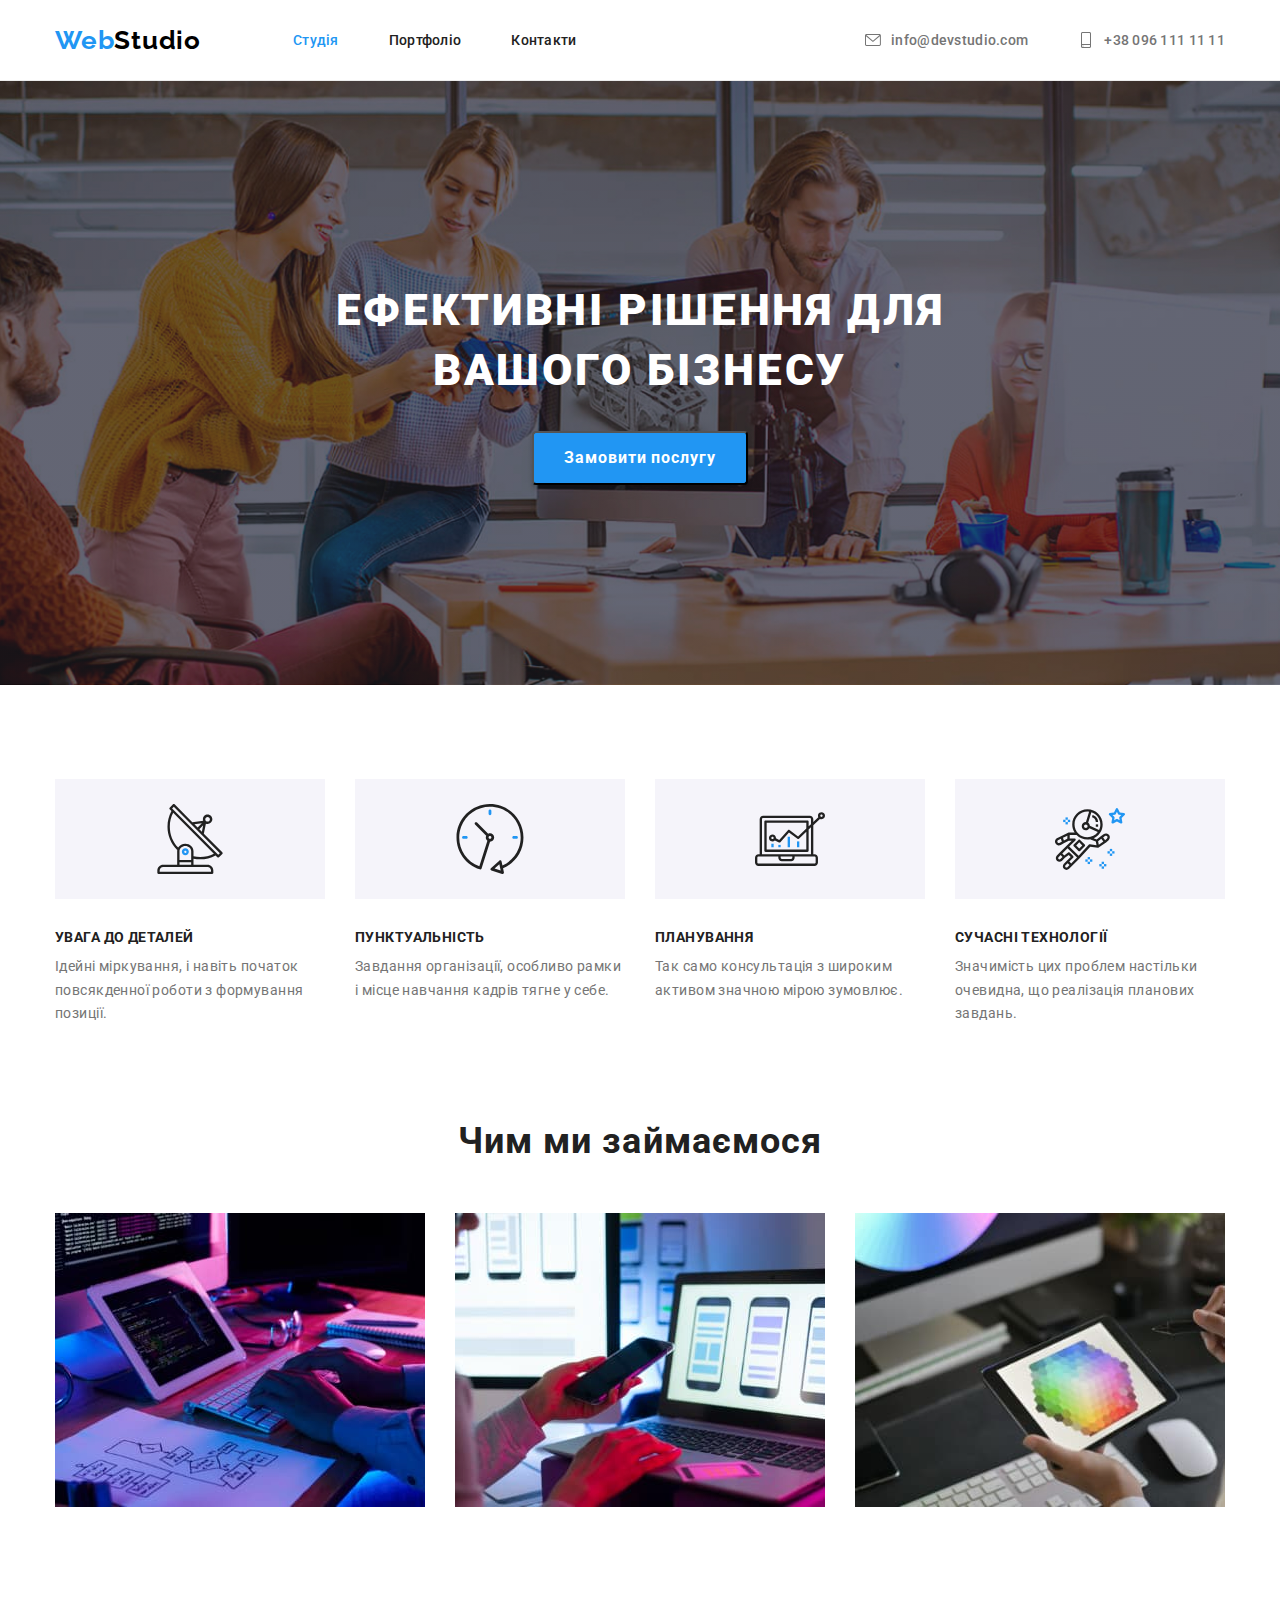
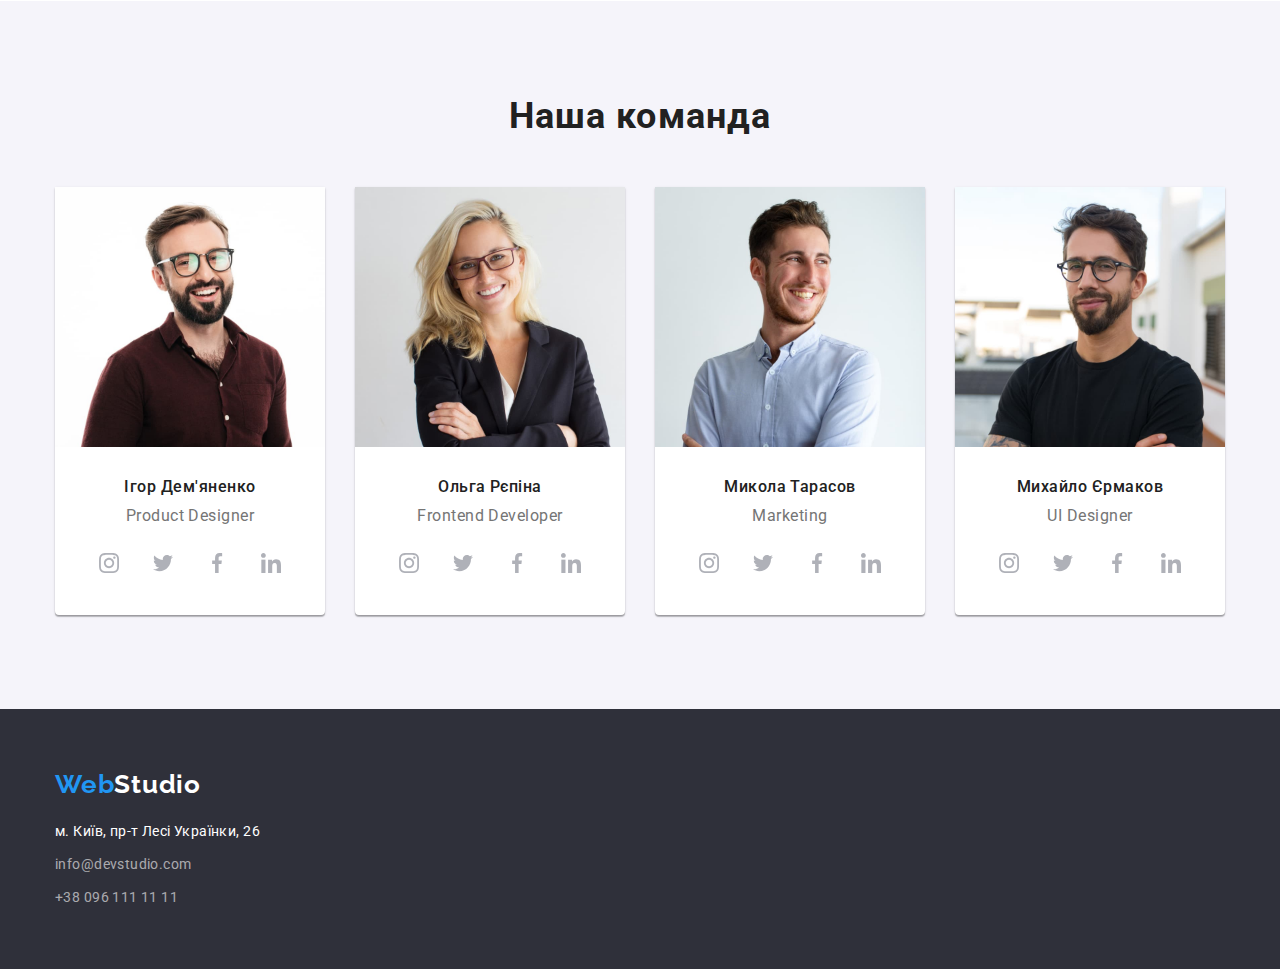
==== index.html @ 16849f7a "Update index.html" ====
<!DOCTYPE html>
<html lang="uk">

<head>
  <meta charset="UTF-8" />
  <meta http-equiv="X-UA-Compatible" content="IE=edge" />
  <meta name="viewport" content="width=device-width, initial-scale=1.0" />
  <title>Document</title>
  <link rel="preconnect" href="https://fonts.googleapis.com">
  <link rel="preconnect" href="https://fonts.gstatic.com" crossorigin>
  <link rel="stylesheet" href="https://cdnjs.cloudflare.com/ajax/libs/modern-normalize/1.1.0/modern-normalize.min.css">
  <link href="https://fonts.googleapis.com/css2?family=Raleway:wght@700&family=Roboto:wght@400;500;700;900&display=swap"
    rel="stylesheet">

  <link rel="stylesheet" href="./css/styles.css">

</head>

<body>
  <header class="header">
    <div class="container header-container">
      <nav class="navigation">
        <a class="logo-top link" href="index.html">
          <span class="web-logo">Web</span><span class="studio-logo">Studio</span>
        </a>
        <ul class="nav-list list">
          <li class="nav-list-item">
            <a class="nav-list-link current link" href="index.html">Студія</a>
          </li>
          <li class="nav-list-item">
            <a class="nav-list-link link" href="portfolio.html">Портфоліо</a>
          </li>
          <li class="nav-list-item">
            <a class="nav-list-link link" href="index.html">Контакти</a>
          </li>
        </ul>
      </nav>
      <ul class="header-contacts list">
        <li class="header-contacts-item">
          <a class="header-contacts-link link" href="mailto:info@devstudio.com">
            <svg class="contacts-icon" width="16" height="12">
              <use href="/images/icons.svg#icon-envelope"></use>
            </svg>info@devstudio.com</a>
        </li>
        <li class="header-contacts-item">
          <a class="header-contacts-link link" href="tel:+380961111111"><svg class="contacts-icon" width="10"
              height="16">
              <use href="/images/icons.svg#icon-smartphone"></use>
            </svg>+38 096 111 11 11</a>
        </li>
      </ul>
    </div>
  </header>
  <main>
    <section class="hero">
      <div class="hero-container container">
        <h1 class="main-title">Ефективні рішення для вашого бізнесу</h1>
        <button class="modal-btn">Замовити послугу</button>
      </div>
    </section>
    <section class="features section">
      <div class="container">
        <h2 class="title visually-hidden">Наші переваги</h2>
        <ul class="features-list list">
          <li class="features-list-item list">
            <svg class="features-list-item-icon" width="70" height="70">
              <use href="/images/icons.svg#icon-antenna"></use>
            </svg>
            <h3 class="features-list-item-title">Увага до деталей</h3>
            <p class="features-list-item-dscr">
              Ідейні міркування, і навіть початок повсякденної роботи з
              формування позиції.
            </p>
          </li>
          <li class="features-list-item list">
            <svg class="features-list-item-icon" width="70" height="70">
              <use href="/images/icons.svg#icon-clock"></use>
            </svg>
            <h3 class="features-list-item-title">Пунктуальність</h3>
            <p class="features-list-item-dscr">
              Завдання організації, особливо рамки і місце навчання кадрів тягне
              у себе.
            </p>
          </li>
          <li class="features-list-item list">
            <svg class="features-list-item-icon" width="70" height="70">
              <use href="/images/icons.svg#icon-diagram"></use>
            </svg>
            <h3 class="features-list-item-title">Планування</h3>
            <p class="features-list-item-dscr">
              Так само консультація з широким активом значною мірою зумовлює.
            </p>
          </li>
          <li class="features-list-item list">
            <svg class="features-list-item-icon" width="70" height="70">
              <use href="/images/icons.svg#icon-astronaut"></use>
            </svg>
            <h3 class="features-list-item-title">Сучасні технології</h3>
            <p class="features-list-item-dscr">
              Значимість цих проблем настільки очевидна, що реалізація планових
              завдань.
            </p>
          </li>
        </ul>
      </div>
    </section>
    <section class="duties section">
      <div class="container">
        <h2 class="title">Чим ми займаємося</h2>
        <ul class="duties-list">
          <li class="duties-list-item list">
            <img src="images/box-1.jpg" alt="розробка сайту" width="370" height="294" />
          </li>
          <li class="duties-list-item list">
            <img src="images/box-2.jpg" alt="просування сайту" width="370" height="294" />
          </li>
          <li class="duties-list-item list">
            <img src="images/box-3.jpg" alt="дизайн сайту" width="370" height="294" />
          </li>
        </ul>
      </div>
    </section>
    <section class="section team">
      <div class="container">
        <h2 class="title">Наша команда</h2>
        <ul class="team-list">
          <li class="team-list-member list">
            <img src="images/team_member1.jpg" alt="член команди" width="270" height="260" />
            <div class="team-item-wrapper">
              <h3 class="team-list-member-name">Ігор Дем'яненко</h3>
              <p class="team-list-member-job">Product Designer</p>
              <ul class="social-list list">
                <li class="social-list-item">
                  <a class="social-list-link link" href="">
                    <svg class="social-list-icon" width="20" height="20">
                      <use href="../images/icons.svg#icon-instagram">
                      </use>
                    </svg>
                  </a>
                </li>
                <li class="social-list-item">
                  <a class="social-list-link link" href="">
                    <svg class="social-list-icon" width="20" height="20">
                      <use href="/images/icons.svg#icon-twitter">
                      </use>
                    </svg>
                  </a>
                </li>
                <li class="social-list-item">
                  <a class="social-list-link link" href="">
                    <svg class="social-list-icon" width="20" height="20">
                      <use href="/images/icons.svg#icon-facebook">
                      </use>
                    </svg>
                  </a>
                </li>
                <li class="social-list-item">
                  <a class="social-list-link link" href="">
                    <svg class="social-list-icon" width="20" height="20">
                      <use href="/images/icons.svg#icon-linkedin">
                      </use>
                    </svg>
                  </a>
                </li>
              </ul>
            </div>
          </li>
          <li class="team-list-member list">
            <img src="images/team_member2.jpg" alt="член команди" width="270" height="260" />
            <div class="team-item-wrapper">
              <h3 class="team-list-member-name">Ольга Рєпіна</h3>
              <p class="team-list-member-job">Frontend Developer</p>
              <ul class="social-list list">
                <li class="social-list-item">
                  <a class="social-list-link link" href="">
                    <svg class="social-list-icon" width="20" height="20">
                      <use href="/images/icons.svg#icon-instagram">
                      </use>
                    </svg>
                  </a>
                </li>
                <li class="social-list-item">
                  <a class="social-list-link link" href="">
                    <svg class="social-list-icon" width="20" height="20">
                      <use href="/images/icons.svg#icon-twitter">
                      </use>
                    </svg>
                  </a>
                </li>
                <li class="social-list-item">
                  <a class="social-list-link link" href="">
                    <svg class="social-list-icon" width="20" height="20">
                      <use href="/images/icons.svg#icon-facebook">
                      </use>
                    </svg>
                  </a>
                </li>
                <li class="social-list-item">
                  <a class="social-list-link link" href="">
                    <svg class="social-list-icon" width="20" height="20">
                      <use href="/images/icons.svg#icon-linkedin">
                      </use>
                    </svg>
                  </a>
                </li>
              </ul>
            </div>
          </li>
          <li class="team-list-member list">
            <img src="images/team_member3.jpg" alt="член команди" width="270" height="260" />
            <div class="team-item-wrapper">
              <h3 class="team-list-member-name">Микола Тарасов</h3>
              <p class="team-list-member-job">Marketing</p>
              <ul class="social-list list">
                <li class="social-list-item">
                  <a class="social-list-link link" href="">
                    <svg class="social-list-icon" width="20" height="20">
                      <use href="/images/icons.svg#icon-instagram">
                      </use>
                    </svg>
                  </a>
                </li>
                <li class="social-list-item">
                  <a class="social-list-link link" href="">
                    <svg class="social-list-icon" width="20" height="20">
                      <use href="/images/icons.svg#icon-twitter">
                      </use>
                    </svg>
                  </a>
                </li>
                <li class="social-list-item">
                  <a class="social-list-link link" href="">
                    <svg class="social-list-icon" width="20" height="20">
                      <use href="/images/icons.svg#icon-facebook">
                      </use>
                    </svg>
                  </a>
                </li>
                <li class="social-list-item">
                  <a class="social-list-link link" href="">
                    <svg class="social-list-icon" width="20" height="20">
                      <use href="/images/icons.svg#icon-linkedin">
                      </use>
                    </svg>
                  </a>
                </li>
              </ul>
            </div>
          </li>
          <li class="team-list-member list">
            <img src="images/team_member4.jpg" alt="член команди" width="270" height="260" />
            <div class="team-item-wrapper">
              <h3 class="team-list-member-name">Михайло Єрмаков</h3>
              <p class="team-list-member-job">UI Designer</p>
              <ul class="social-list list">
                <li class="social-list-item">
                  <a class="social-list-link link" href="">
                    <svg class="social-list-icon" width="20" height="20">
                      <use href="/images/icons.svg#icon-instagram">
                      </use>
                    </svg>
                  </a>
                </li>
                <li class="social-list-item">
                  <a class="social-list-link link" href="">
                    <svg class="social-list-icon" width="20" height="20">
                      <use href="/images/icons.svg#icon-twitter">
                      </use>
                    </svg>
                  </a>
                </li>
                <li class="social-list-item">
                  <a class="social-list-link link" href="">
                    <svg class="social-list-icon" width="20" height="20">
                      <use href="/images/icons.svg#icon-facebook">
                      </use>
                    </svg>
                  </a>
                </li>
                <li class="social-list-item">
                  <a class="social-list-link link" href="">
                    <svg class="social-list-icon" width="20" height="20">
                      <use href="/images/icons.svg#icon-linkedin">
                      </use>
                    </svg>
                  </a>
                </li>
              </ul>
            </div>
          </li>
        </ul>
      </div>
    </section>
  </main>
  <footer class="footer">
    <div class="container logo-footer">
      <a class="logo-bottom link" href="index.html">
        <span class="web-logo">Web</span><span class="studio-logo-footer">Studio</span>
      </a>
      <address class="address-list list link">
        <span class="address-list-item address">м. Київ, пр-т Лесі Українки, 26</span>
        <a class="address-list-item link" href="mailto:info@devstudio.com">info@devstudio.com</a>
        <a class="address-list-item link" href="tel:+380961111111">+38 096 111 11 11</a>
      </address>
    </div>
  </footer>
</body>

</html>
---- css/styles.css ----
:root {
  --primary-font-family: "Roboto", sans-serif;
  --secondary-font-family: "Raleway", sans-serif;
  --accent-color: #2196f3;
  --text-color: #757575;
  --dark-color: #212121;
  --light-color: #ffffff;
}

body {
  font-family: var(--primary-font-family);
  color: #212121;
}

h1,
h2,
h3,
h4,
p {
  margin-top: 0;
  margin-bottom: 0;
}

ul {
  margin-top: 0;
  margin-bottom: 0;
  padding-top: 0;
}

img {
  display: block;
}

.list {
  list-style: none;
}

.link {
  text-decoration: none;
}

.container {
  margin-left: auto;
  margin-right: auto;
  width: 1200px;
  padding-left: 15px;
  padding-right: 15px;
}

.section {
  padding-top: 94px;
  padding-bottom: 94px;
}

/* Header */

header {
  border-bottom: 1px solid #ececec;
}

.header-container {
  display: flex;
  align-items: center;
}

.navigation {
  display: flex;
  align-items: center;
}

.nav-list {
  display: flex;
  align-items: center;
  padding-left: 0;
}

.header-contacts {
  display: flex;
  align-items: center;
  margin-left: auto;
  padding-left: 0;
}

.logo-top {
  margin-right: 92px;
}

.logo-bottom {
  margin-bottom: 20px;
}

.web-logo {
  font-family: "Raleway", sans-serif;
  font-weight: 700;
  font-size: 26px;
  line-height: 1.19;
  letter-spacing: 0.03em;
  color: var(--accent-color);
}

.studio-logo {
  font-family: "Raleway", sans-serif;
  font-weight: 700;
  font-size: 26px;
  line-height: 1.19;
  letter-spacing: 0.03em;
  color: #000000;
}

.studio-logo-footer {
  font-family: "Raleway", sans-serif;
  font-weight: 700;
  font-size: 26px;
  line-height: 1.19;
  letter-spacing: 0.03em;
  color: var(--light-color);
}

.nav-list-item:not(:last-child) {
  margin-right: 50px;
}

.nav-list-link {
  display: block;
  padding-top: 32px;
  padding-bottom: 32px;
  font-weight: 500;
  font-size: 14px;
  line-height: 1.15;
  letter-spacing: 0.02em;
  color: var(--dark-color);
}

.nav-list-link.current {
  color: var(--accent-color);
}

.nav-list-link:hover,
.nav-list-link:focus {
  color: var(--accent-color);
}

.header-contacts-item:not(:last-child) {
  margin-right: 50px;
}

.header-contacts-link {
  display: flex;
  justify-content: center;
  font-weight: 500;
  font-size: 14px;
  line-height: 1.15;
  letter-spacing: 0.02em;
  color: var(--text-color);
}

.header-contacts-link:hover,
.header-contacts-link:focus {
  color: var(--accent-color);
}

.tel {
  margin-right: 215px;
}

.contacts-icon {
  margin-right: 10px;
  margin-bottom: 0;
  width: 16px;
  height: 16px;
  fill: #757575;
}

.header-contacts-link:hover .contacts-icon,
.header-contacts-link:focus .contacts-icon {
  fill: var(--accent-color);
}

.hero {
  background-color: #c4c4c4;
  background-image: linear-gradient(
      rgba(47, 48, 58, 0.4),
      rgba(47, 48, 58, 0.4)
    ),
    url("/images/bg.jpg");
  background-repeat: no-repeat;
  background-position: center;
  background-size: cover;
  padding: 200px 0;
}

/* Main */

.main-title {
  font-weight: 900;
  font-size: 44px;
  line-height: 1.36;
  text-align: center;
  letter-spacing: 0.06em;
  text-transform: uppercase;
  color: var(--light-color);
  width: 696px;
  margin: 0 auto;
  margin-bottom: 30px;
}

.modal-btn {
  display: block;
  margin: 0 auto;
  padding: 10px 20px;
  min-width: 216px;
  font-weight: 700;
  font-size: 16px;
  line-height: 1.86;
  text-align: center;
  letter-spacing: 0.06em;
  color: var(--light-color);
  background: var(--accent-color);
  box-shadow: 0px 4px 4px rgba(0, 0, 0, 0.15);
  border-radius: 4px;
  cursor: pointer;
}

.modal-btn:hover,
.modal-btn:focus {
  background: var(--accent-color);
}

.title {
  font-weight: 700;
  font-size: 36px;
  line-height: 1.17;
  text-align: center;
  letter-spacing: 0.03em;
  margin-bottom: 50px;
}

.visually-hidden {
  position: absolute;
  width: 1px;
  height: 1px;
  margin: -1px;
  white-space: nowrap;
  clip-path: inset(100%);
  clip: rect(0 0 0 0);
  overflow: hidden;
}

.features {
  padding-bottom: 0;
}

.features-list {
  display: flex;
  flex-wrap: wrap;
  margin-right: -30px;
  margin-top: -30px;
  padding-left: 0;
}

.features-list-item-icon {
  display: flex;
  align-items: center;
  padding: 25px 100px;
  background-color: #f5f4fa;
  width: 270px;
  height: 120px;
  margin-bottom: 30px;
}

.features-list-item {
  margin-right: 30px;
  margin-top: 30px;
  flex-basis: calc((100% - 120px) / 4);
}

.features-list-item-title {
  font-weight: 700;
  font-size: 14px;
  line-height: 1.15;
  letter-spacing: 0.03em;
  text-transform: uppercase;
  margin-bottom: 10px;
}

.features-list-item-dscr {
  font-size: 14px;
  line-height: 1.71;
  letter-spacing: 0.03em;
  color: var(--text-color);
}

.duties-list {
  display: flex;
  flex-wrap: wrap;
  margin-right: -30px;
  margin-top: -30px;
  padding-inline-start: 0;
}

.duties-list-item {
  margin-right: 30px;
  margin-top: 30px;
  flex-basis: calc((100% - 90px) / 3);
}

.team {
  background-color: #f5f4fa;
  padding-top: 94px;
}

.team-list {
  display: flex;
  flex-wrap: wrap;
  margin-right: -30px;
  margin-top: -30px;
  padding-inline-start: 0;
}

.team-list-member {
  margin-right: 30px;
  margin-top: 30px;
  flex-basis: calc((100% - 120px) / 4);
  background: #ffffff;
  box-shadow: 0px 1px 3px rgba(0, 0, 0, 0.12), 0px 1px 1px rgba(0, 0, 0, 0.14),
    0px 2px 1px rgba(0, 0, 0, 0.2);
  border-radius: 0px 0px 4px 4px;
}

.team-item-wrapper {
  padding-top: 30px;
  padding-bottom: 30px;
}

.team-list-member-name {
  font-weight: 500;
  font-size: 16px;
  line-height: 1.19;
  text-align: center;
  letter-spacing: 0.03em;
  margin-bottom: 10px;
}

.team-list-member-job {
  font-size: 16px;
  line-height: 1.19;
  text-align: center;
  letter-spacing: 0.03em;
  color: var(--text-color);
}

.social-list {
  display: flex;
  justify-content: space-between;
  padding-left: 32px;
  padding-right: 32px;
  margin-top: 16px;
}

.social-list-link {
  display: flex;
  align-items: center;
  justify-content: center;
  width: 44px;
  height: 44px;
  border-radius: 50%;
}

.social-list-icon {
  fill: #afb1b8;
}

.social-list-link:hover,
.social-list-link:focus {
  background-color: var(--accent-color);
}

.social-list-link:hover .social-list-icon,
.social-list-link:focus .social-list-icon {
  fill: white;
}

/* Footer */

.address-list-item {
  font-style: normal;
  font-size: 14px;
  line-height: 1.71;
  letter-spacing: 0.03em;
  color: rgba(255, 255, 255, 0.6);
  display: flex;
  flex-direction: column;
  align-items: flex-start;
}

.address-list-item:not(:last-child) {
  margin-bottom: 9px;
}

.address {
  color: var(--light-color);
}

.address-list-item:hover,
.address-list-item:focus {
  color: var(--accent-color);
}

footer {
  background-color: #2f303a;
  padding-top: 60px;
  padding-bottom: 60px;
}

.logo-footer {
  display: flex;
  flex-direction: column;
  justify-content: flex-start;
}

/* Portfolio */

.filter-list {
  display: flex;
  flex-direction: row;
  justify-content: center;
  padding-left: 0;
  margin-bottom: 50px;
}

.filter-list-item:not(:last-child) {
  margin-right: 8px;
}

.filter-btn {
  font-weight: 500;
  font-size: 16px;
  line-height: 1.62;
  text-align: center;
  letter-spacing: 0.03em;
  color: #212121;
  background: #f5f4fa;
  cursor: pointer;
  border-radius: 4px;
  border-color: transparent;
  padding: 6px 22px;
}

.filter-btn:hover,
.filter-btn:focus {
  background-color: var(--accent-color);
  color: #ffffff;
}

.project-title {
  font-weight: 700;
  font-size: 18px;
  line-height: 2;
  letter-spacing: 0.06em;
  color: var(--dark-color);
}

.project-dscr {
  font-size: 16px;
  line-height: 1.88;
  letter-spacing: 0.03em;
  color: var(--text-color);
  margin-top: 4px;
}

.projects-list {
  display: flex;
  flex-wrap: wrap;
  margin-right: -30px;
  margin-top: -30px;
  padding-left: 0;
}

.projects-list-item {
  margin-right: 30px;
  margin-top: 30px;
  flex-basis: calc((100% - 90px) / 3);
}

.project-item-wrapper {
  padding: 20px 24px;
  border-bottom: 1px solid #eeeeee;
  border-left: 1px solid #eeeeee;
  border-right: 1px solid #eeeeee;
}
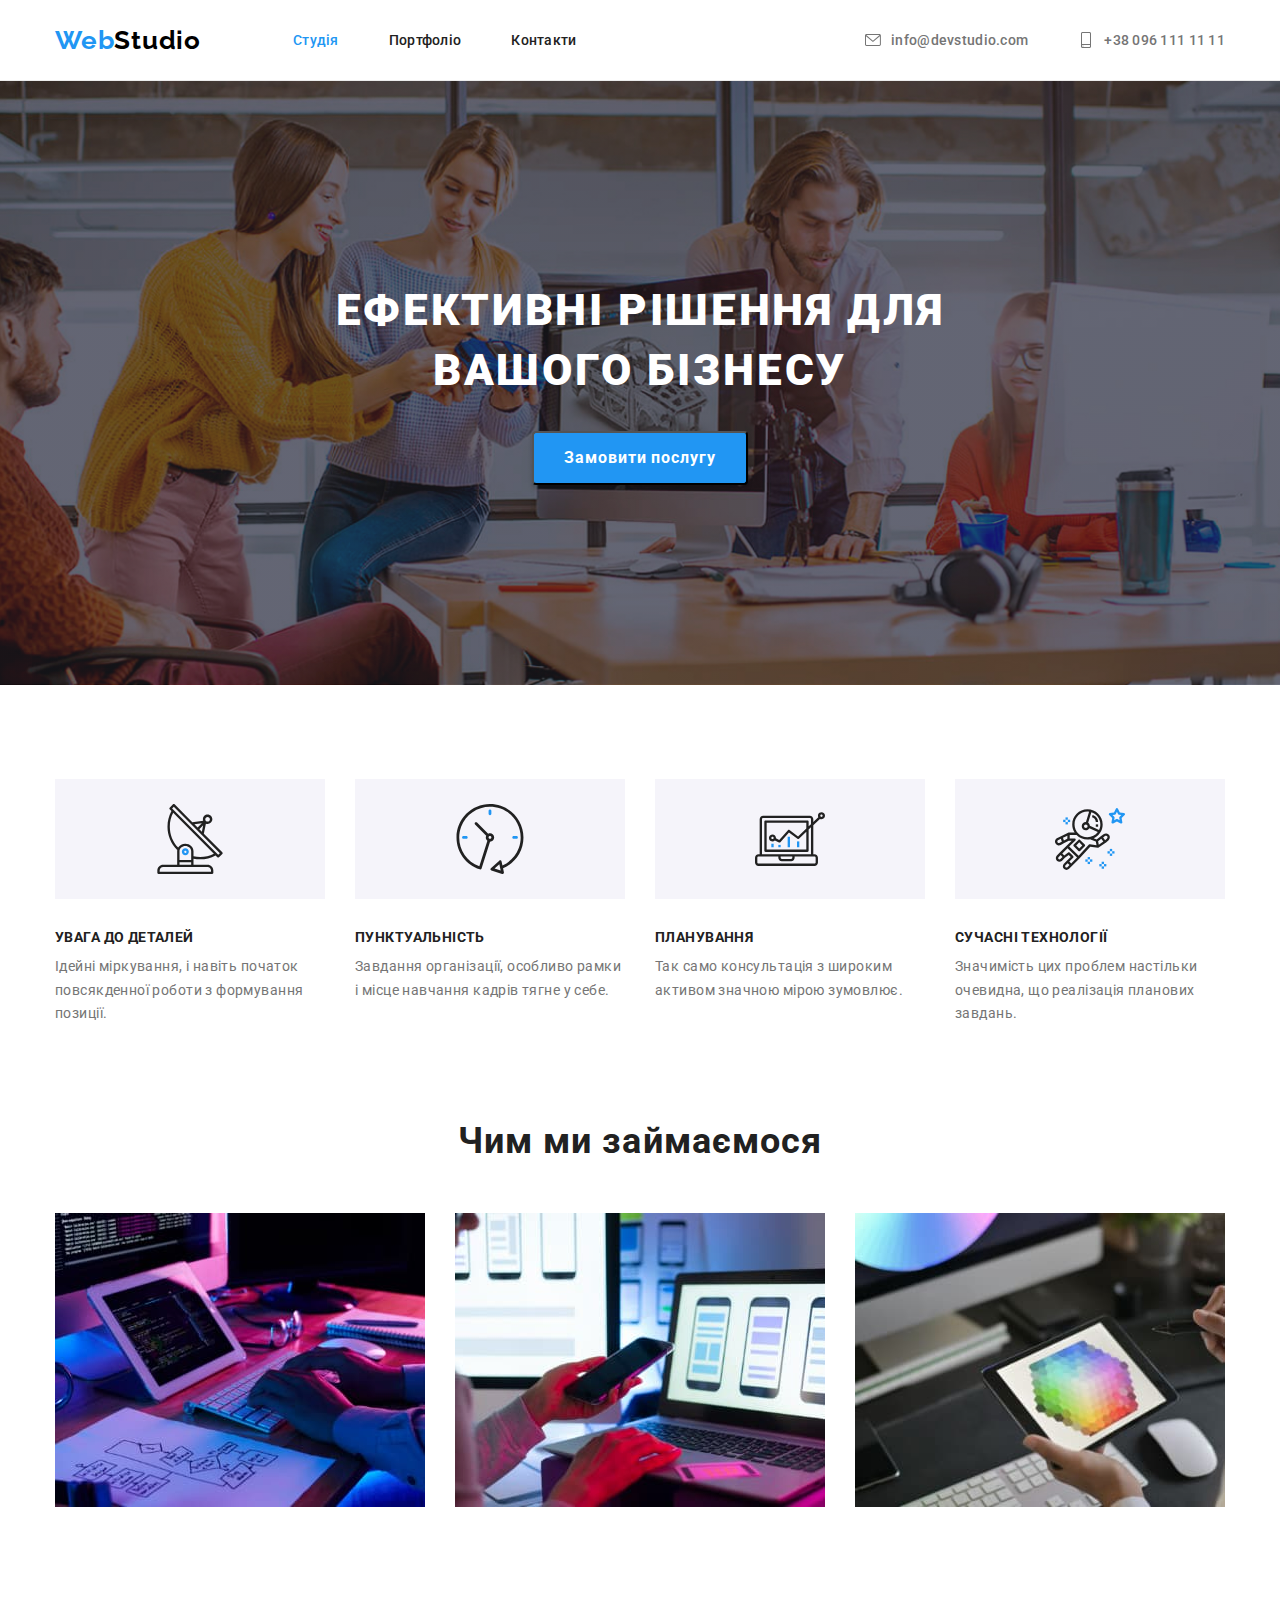
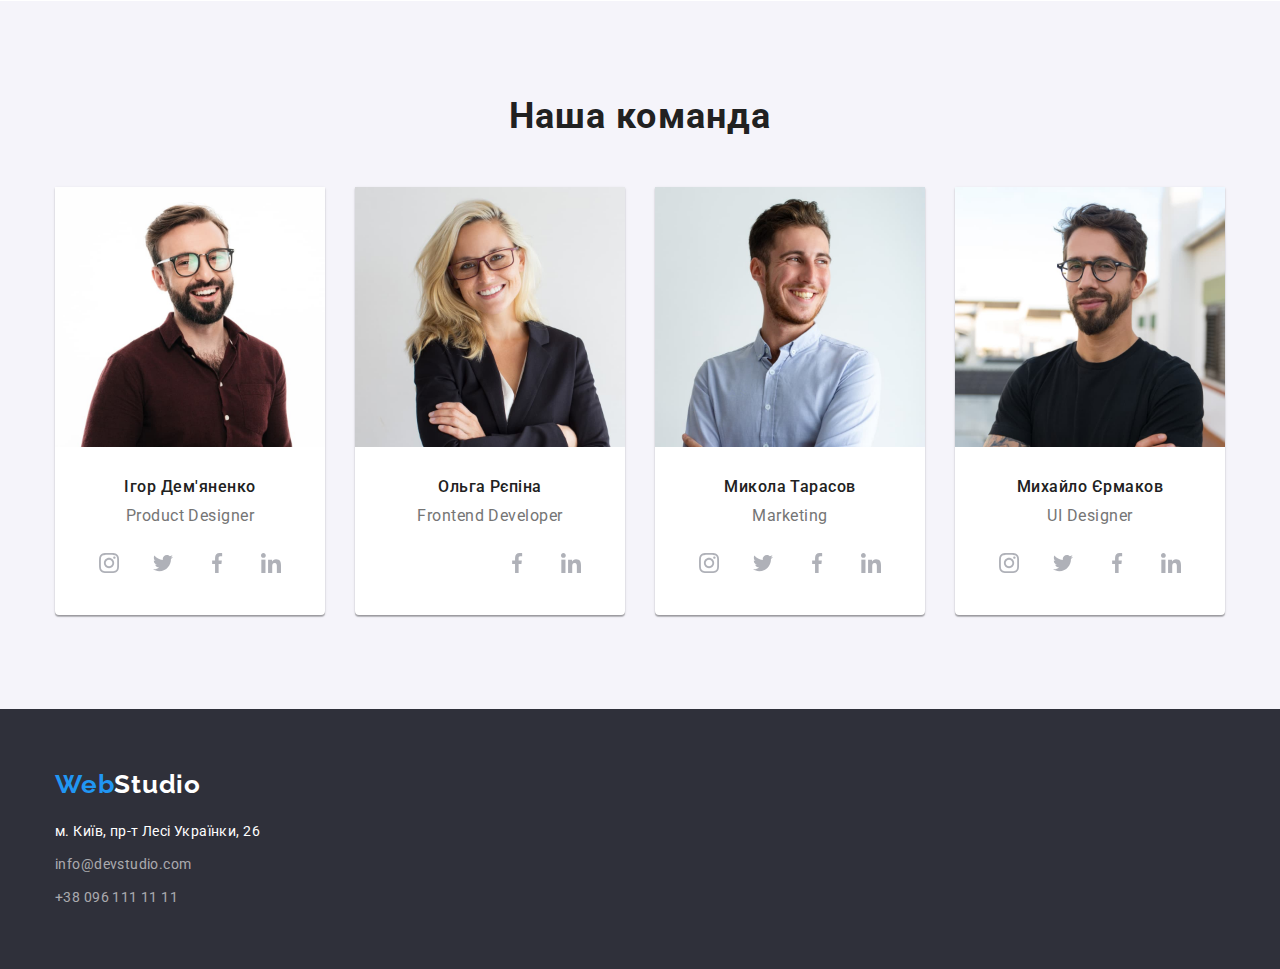
==== commit 698600b8: "Update index.html" ====
--- a/index.html
+++ b/index.html
@@ -133,31 +133,31 @@
                 <li class="social-list-item">
                   <a class="social-list-link link" href="">
                     <svg class="social-list-icon" width="20" height="20">
-                      <use href="../images/icons.svg#icon-instagram">
-                      </use>
-                    </svg>
-                  </a>
-                </li>
-                <li class="social-list-item">
-                  <a class="social-list-link link" href="">
-                    <svg class="social-list-icon" width="20" height="20">
-                      <use href="/images/icons.svg#icon-twitter">
-                      </use>
-                    </svg>
-                  </a>
-                </li>
-                <li class="social-list-item">
-                  <a class="social-list-link link" href="">
-                    <svg class="social-list-icon" width="20" height="20">
-                      <use href="/images/icons.svg#icon-facebook">
-                      </use>
-                    </svg>
-                  </a>
-                </li>
-                <li class="social-list-item">
-                  <a class="social-list-link link" href="">
-                    <svg class="social-list-icon" width="20" height="20">
-                      <use href="/images/icons.svg#icon-linkedin">
+                      <use href="images/icons.svg#icon-instagram">
+                      </use>
+                    </svg>
+                  </a>
+                </li>
+                <li class="social-list-item">
+                  <a class="social-list-link link" href="">
+                    <svg class="social-list-icon" width="20" height="20">
+                      <use href="images/icons.svg#icon-twitter">
+                      </use>
+                    </svg>
+                  </a>
+                </li>
+                <li class="social-list-item">
+                  <a class="social-list-link link" href="">
+                    <svg class="social-list-icon" width="20" height="20">
+                      <use href="images/icons.svg#icon-facebook">
+                      </use>
+                    </svg>
+                  </a>
+                </li>
+                <li class="social-list-item">
+                  <a class="social-list-link link" href="">
+                    <svg class="social-list-icon" width="20" height="20">
+                      <use href="images/icons.svg#icon-linkedin">
                       </use>
                     </svg>
                   </a>
@@ -174,15 +174,15 @@
                 <li class="social-list-item">
                   <a class="social-list-link link" href="">
                     <svg class="social-list-icon" width="20" height="20">
-                      <use href="/images/icons.svg#icon-instagram">
-                      </use>
-                    </svg>
-                  </a>
-                </li>
-                <li class="social-list-item">
-                  <a class="social-list-link link" href="">
-                    <svg class="social-list-icon" width="20" height="20">
-                      <use href="/images/icons.svg#icon-twitter">
+                      <use href="icons.svg#icon-instagram">
+                      </use>
+                    </svg>
+                  </a>
+                </li>
+                <li class="social-list-item">
+                  <a class="social-list-link link" href="">
+                    <svg class="social-list-icon" width="20" height="20">
+                      <use href="/icons.svg#icon-twitter">
                       </use>
                     </svg>
                   </a>
--- a/css/styles.css
+++ b/css/styles.css
@@ -182,7 +182,7 @@
       rgba(47, 48, 58, 0.4),
       rgba(47, 48, 58, 0.4)
     ),
-    url("/images/bg.jpg");
+    url("../images/bg.jpg");
   background-repeat: no-repeat;
   background-position: center;
   background-size: cover;
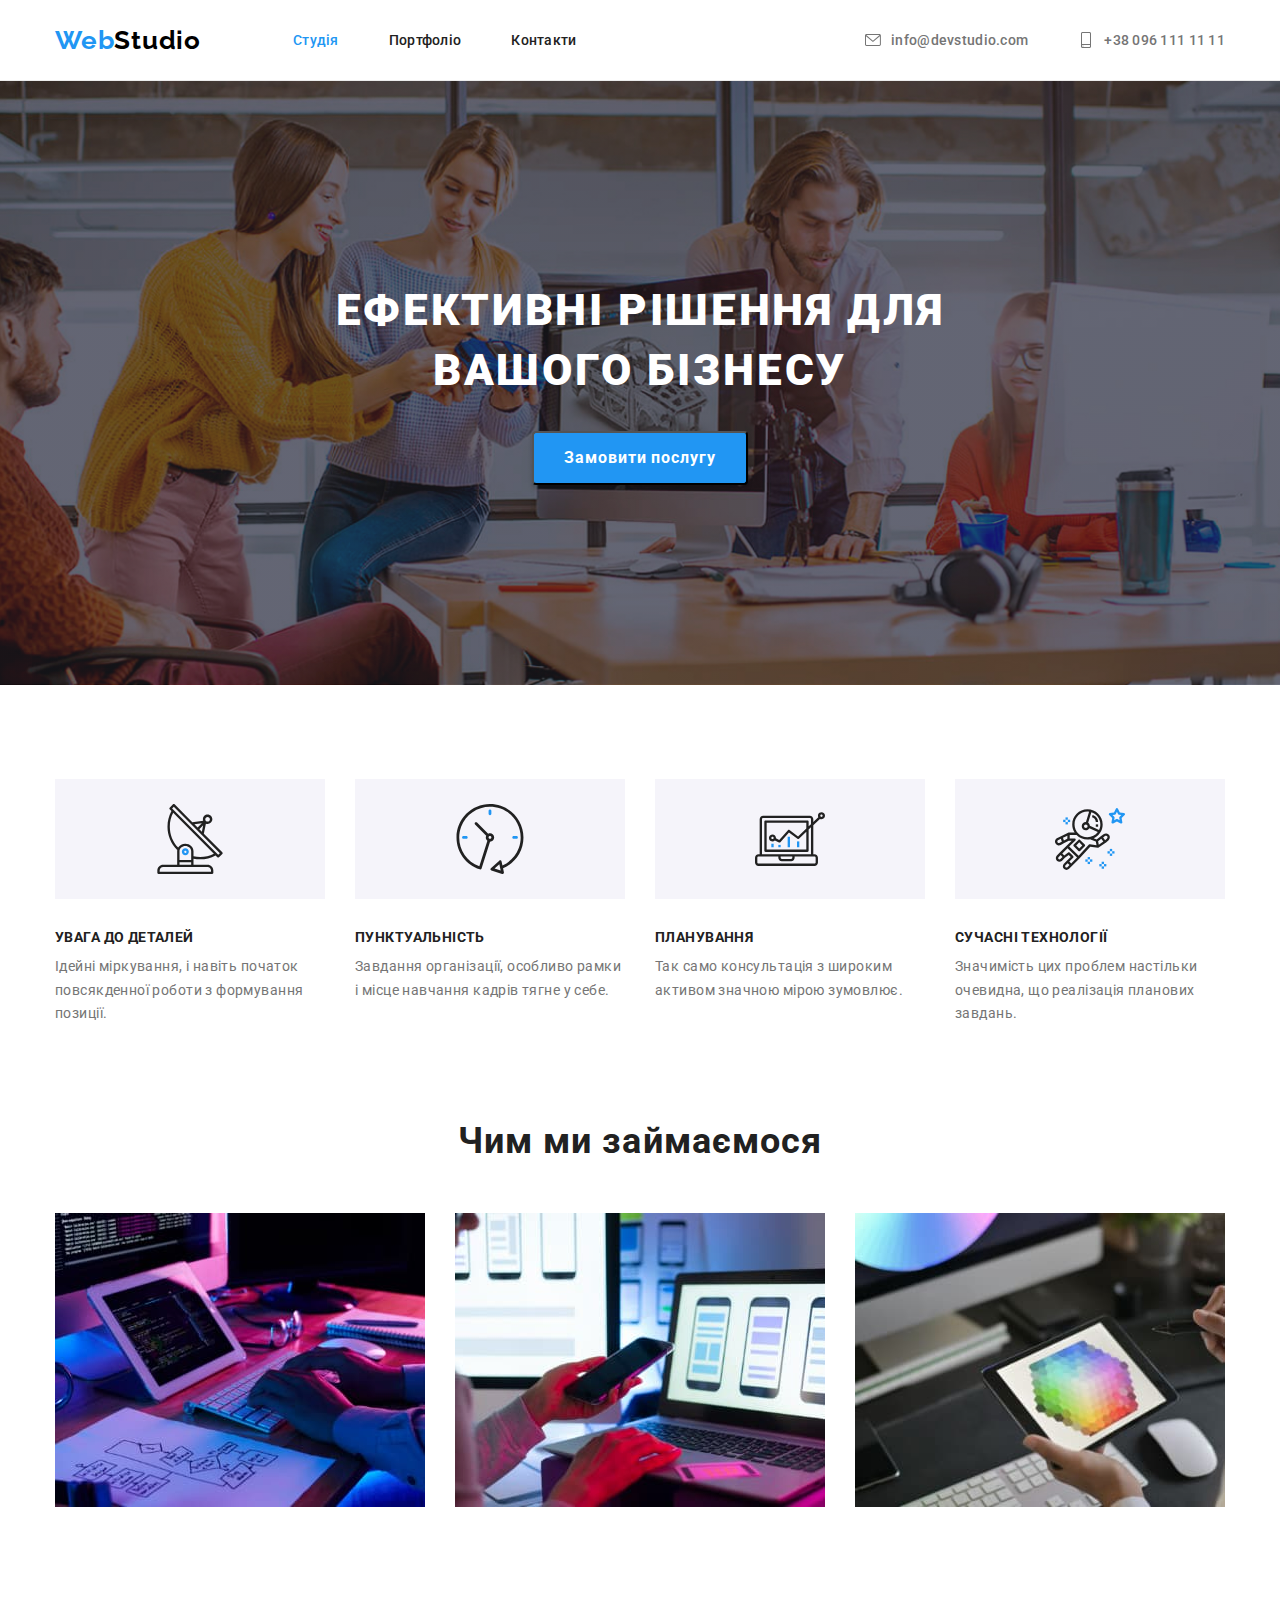
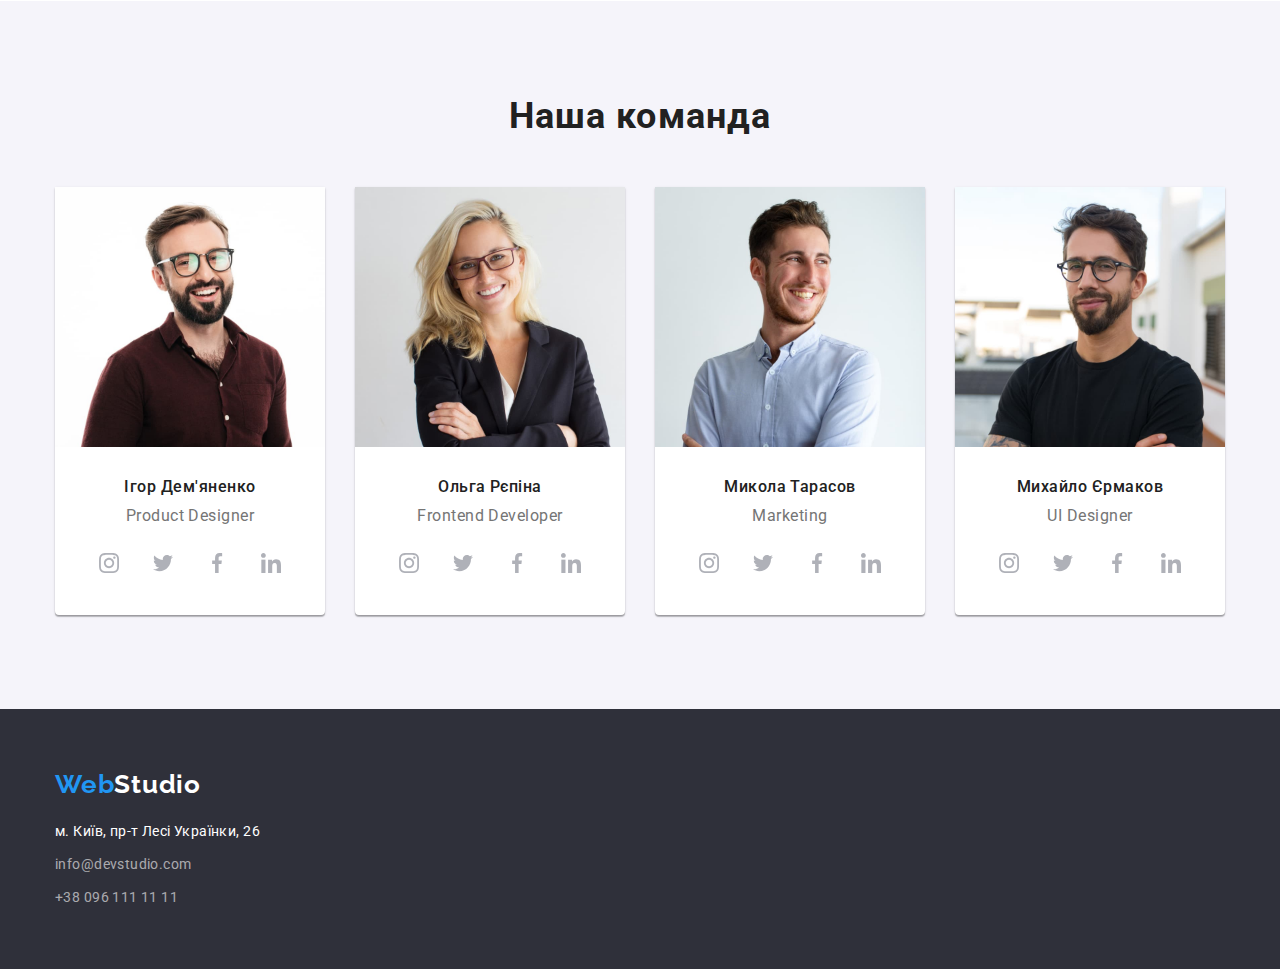
==== commit 7853c02a: "Update index.html" ====
--- a/index.html
+++ b/index.html
@@ -39,13 +39,13 @@
         <li class="header-contacts-item">
           <a class="header-contacts-link link" href="mailto:info@devstudio.com">
             <svg class="contacts-icon" width="16" height="12">
-              <use href="/images/icons.svg#icon-envelope"></use>
+              <use href="images/icons.svg#icon-envelope"></use>
             </svg>info@devstudio.com</a>
         </li>
         <li class="header-contacts-item">
           <a class="header-contacts-link link" href="tel:+380961111111"><svg class="contacts-icon" width="10"
               height="16">
-              <use href="/images/icons.svg#icon-smartphone"></use>
+              <use href="images/icons.svg#icon-smartphone"></use>
             </svg>+38 096 111 11 11</a>
         </li>
       </ul>
@@ -64,7 +64,7 @@
         <ul class="features-list list">
           <li class="features-list-item list">
             <svg class="features-list-item-icon" width="70" height="70">
-              <use href="/images/icons.svg#icon-antenna"></use>
+              <use href="images/icons.svg#icon-antenna"></use>
             </svg>
             <h3 class="features-list-item-title">Увага до деталей</h3>
             <p class="features-list-item-dscr">
@@ -74,7 +74,7 @@
           </li>
           <li class="features-list-item list">
             <svg class="features-list-item-icon" width="70" height="70">
-              <use href="/images/icons.svg#icon-clock"></use>
+              <use href="images/icons.svg#icon-clock"></use>
             </svg>
             <h3 class="features-list-item-title">Пунктуальність</h3>
             <p class="features-list-item-dscr">
@@ -84,7 +84,7 @@
           </li>
           <li class="features-list-item list">
             <svg class="features-list-item-icon" width="70" height="70">
-              <use href="/images/icons.svg#icon-diagram"></use>
+              <use href="images/icons.svg#icon-diagram"></use>
             </svg>
             <h3 class="features-list-item-title">Планування</h3>
             <p class="features-list-item-dscr">
@@ -93,7 +93,7 @@
           </li>
           <li class="features-list-item list">
             <svg class="features-list-item-icon" width="70" height="70">
-              <use href="/images/icons.svg#icon-astronaut"></use>
+              <use href="images/icons.svg#icon-astronaut"></use>
             </svg>
             <h3 class="features-list-item-title">Сучасні технології</h3>
             <p class="features-list-item-dscr">
@@ -174,31 +174,31 @@
                 <li class="social-list-item">
                   <a class="social-list-link link" href="">
                     <svg class="social-list-icon" width="20" height="20">
-                      <use href="icons.svg#icon-instagram">
-                      </use>
-                    </svg>
-                  </a>
-                </li>
-                <li class="social-list-item">
-                  <a class="social-list-link link" href="">
-                    <svg class="social-list-icon" width="20" height="20">
-                      <use href="/icons.svg#icon-twitter">
-                      </use>
-                    </svg>
-                  </a>
-                </li>
-                <li class="social-list-item">
-                  <a class="social-list-link link" href="">
-                    <svg class="social-list-icon" width="20" height="20">
-                      <use href="/images/icons.svg#icon-facebook">
-                      </use>
-                    </svg>
-                  </a>
-                </li>
-                <li class="social-list-item">
-                  <a class="social-list-link link" href="">
-                    <svg class="social-list-icon" width="20" height="20">
-                      <use href="/images/icons.svg#icon-linkedin">
+                      <use href="images/icons.svg#icon-instagram">
+                      </use>
+                    </svg>
+                  </a>
+                </li>
+                <li class="social-list-item">
+                  <a class="social-list-link link" href="">
+                    <svg class="social-list-icon" width="20" height="20">
+                      <use href="images/icons.svg#icon-twitter">
+                      </use>
+                    </svg>
+                  </a>
+                </li>
+                <li class="social-list-item">
+                  <a class="social-list-link link" href="">
+                    <svg class="social-list-icon" width="20" height="20">
+                      <use href="images/icons.svg#icon-facebook">
+                      </use>
+                    </svg>
+                  </a>
+                </li>
+                <li class="social-list-item">
+                  <a class="social-list-link link" href="">
+                    <svg class="social-list-icon" width="20" height="20">
+                      <use href="images/icons.svg#icon-linkedin">
                       </use>
                     </svg>
                   </a>
@@ -215,31 +215,31 @@
                 <li class="social-list-item">
                   <a class="social-list-link link" href="">
                     <svg class="social-list-icon" width="20" height="20">
-                      <use href="/images/icons.svg#icon-instagram">
-                      </use>
-                    </svg>
-                  </a>
-                </li>
-                <li class="social-list-item">
-                  <a class="social-list-link link" href="">
-                    <svg class="social-list-icon" width="20" height="20">
-                      <use href="/images/icons.svg#icon-twitter">
-                      </use>
-                    </svg>
-                  </a>
-                </li>
-                <li class="social-list-item">
-                  <a class="social-list-link link" href="">
-                    <svg class="social-list-icon" width="20" height="20">
-                      <use href="/images/icons.svg#icon-facebook">
-                      </use>
-                    </svg>
-                  </a>
-                </li>
-                <li class="social-list-item">
-                  <a class="social-list-link link" href="">
-                    <svg class="social-list-icon" width="20" height="20">
-                      <use href="/images/icons.svg#icon-linkedin">
+                      <use href="images/icons.svg#icon-instagram">
+                      </use>
+                    </svg>
+                  </a>
+                </li>
+                <li class="social-list-item">
+                  <a class="social-list-link link" href="">
+                    <svg class="social-list-icon" width="20" height="20">
+                      <use href="images/icons.svg#icon-twitter">
+                      </use>
+                    </svg>
+                  </a>
+                </li>
+                <li class="social-list-item">
+                  <a class="social-list-link link" href="">
+                    <svg class="social-list-icon" width="20" height="20">
+                      <use href="images/icons.svg#icon-facebook">
+                      </use>
+                    </svg>
+                  </a>
+                </li>
+                <li class="social-list-item">
+                  <a class="social-list-link link" href="">
+                    <svg class="social-list-icon" width="20" height="20">
+                      <use href="images/icons.svg#icon-linkedin">
                       </use>
                     </svg>
                   </a>
@@ -256,31 +256,31 @@
                 <li class="social-list-item">
                   <a class="social-list-link link" href="">
                     <svg class="social-list-icon" width="20" height="20">
-                      <use href="/images/icons.svg#icon-instagram">
-                      </use>
-                    </svg>
-                  </a>
-                </li>
-                <li class="social-list-item">
-                  <a class="social-list-link link" href="">
-                    <svg class="social-list-icon" width="20" height="20">
-                      <use href="/images/icons.svg#icon-twitter">
-                      </use>
-                    </svg>
-                  </a>
-                </li>
-                <li class="social-list-item">
-                  <a class="social-list-link link" href="">
-                    <svg class="social-list-icon" width="20" height="20">
-                      <use href="/images/icons.svg#icon-facebook">
-                      </use>
-                    </svg>
-                  </a>
-                </li>
-                <li class="social-list-item">
-                  <a class="social-list-link link" href="">
-                    <svg class="social-list-icon" width="20" height="20">
-                      <use href="/images/icons.svg#icon-linkedin">
+                      <use href="images/icons.svg#icon-instagram">
+                      </use>
+                    </svg>
+                  </a>
+                </li>
+                <li class="social-list-item">
+                  <a class="social-list-link link" href="">
+                    <svg class="social-list-icon" width="20" height="20">
+                      <use href="images/icons.svg#icon-twitter">
+                      </use>
+                    </svg>
+                  </a>
+                </li>
+                <li class="social-list-item">
+                  <a class="social-list-link link" href="">
+                    <svg class="social-list-icon" width="20" height="20">
+                      <use href="images/icons.svg#icon-facebook">
+                      </use>
+                    </svg>
+                  </a>
+                </li>
+                <li class="social-list-item">
+                  <a class="social-list-link link" href="">
+                    <svg class="social-list-icon" width="20" height="20">
+                      <use href="images/icons.svg#icon-linkedin">
                       </use>
                     </svg>
                   </a>
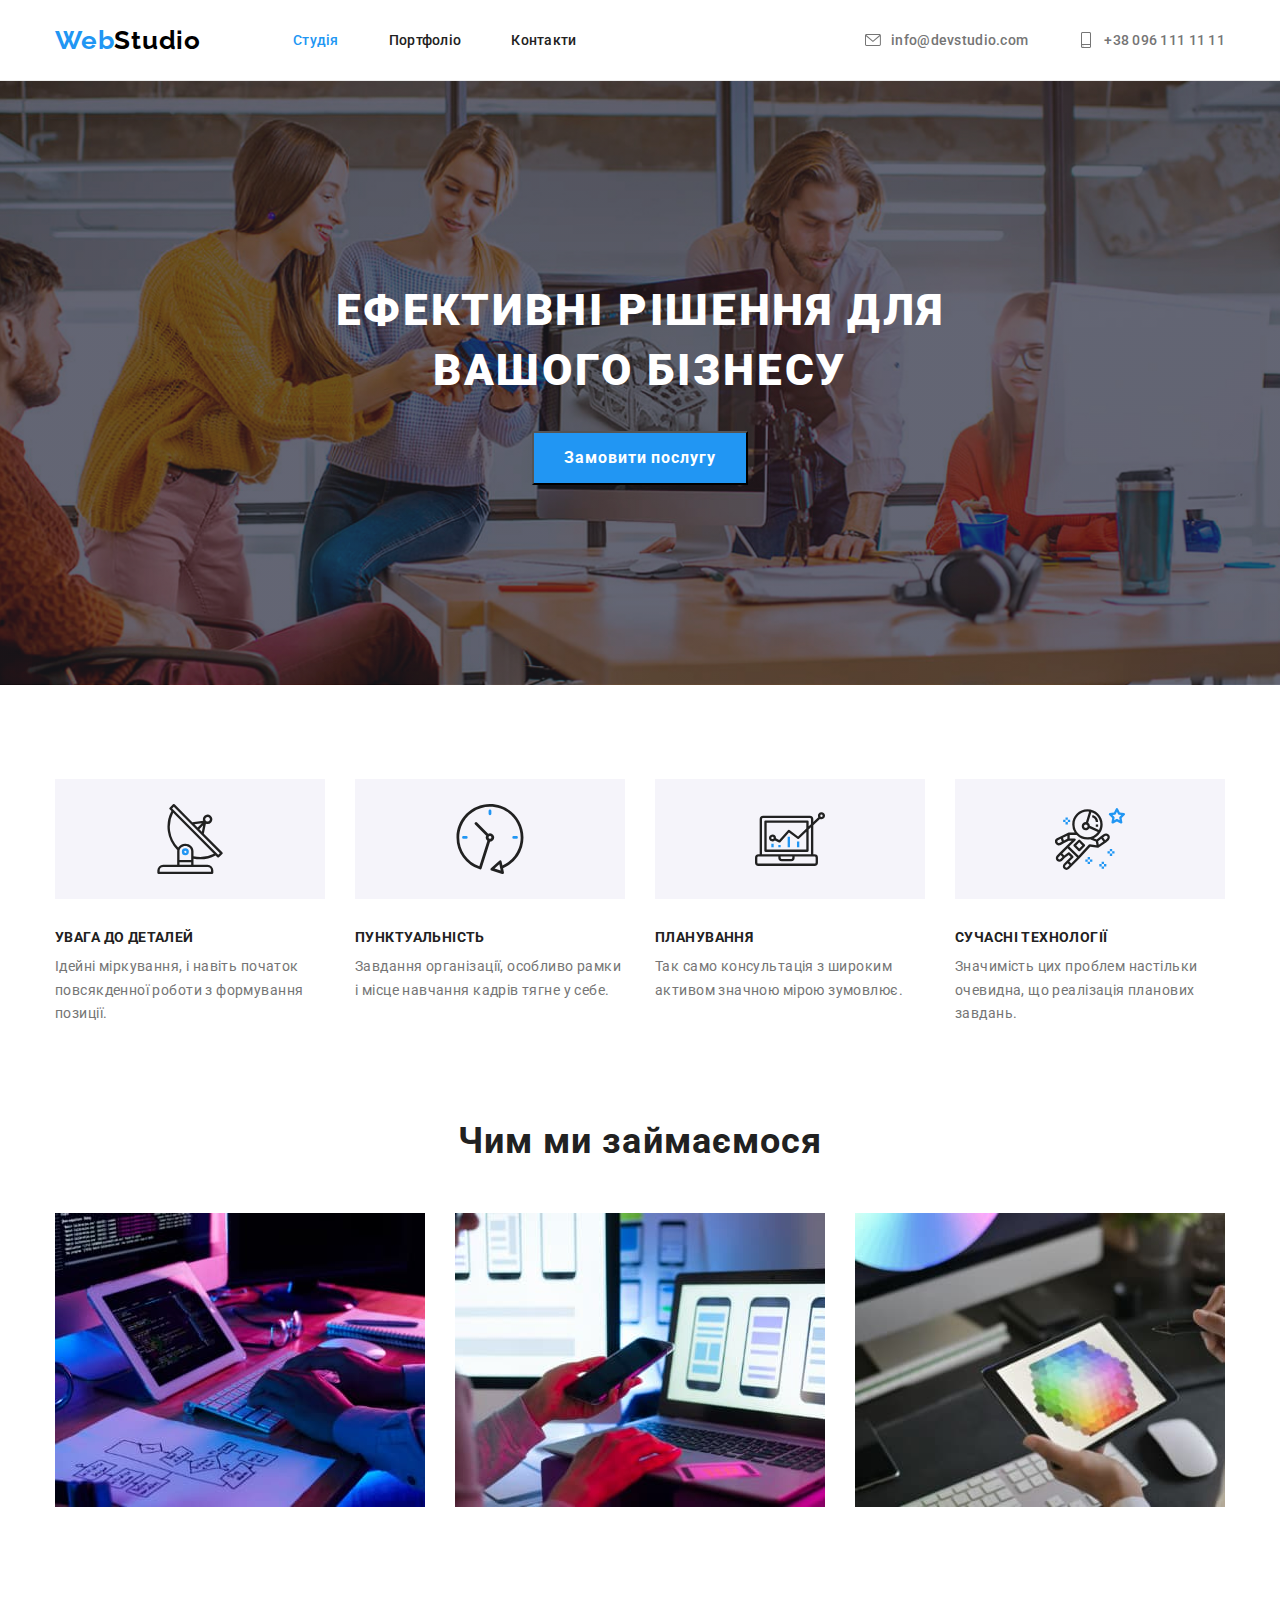
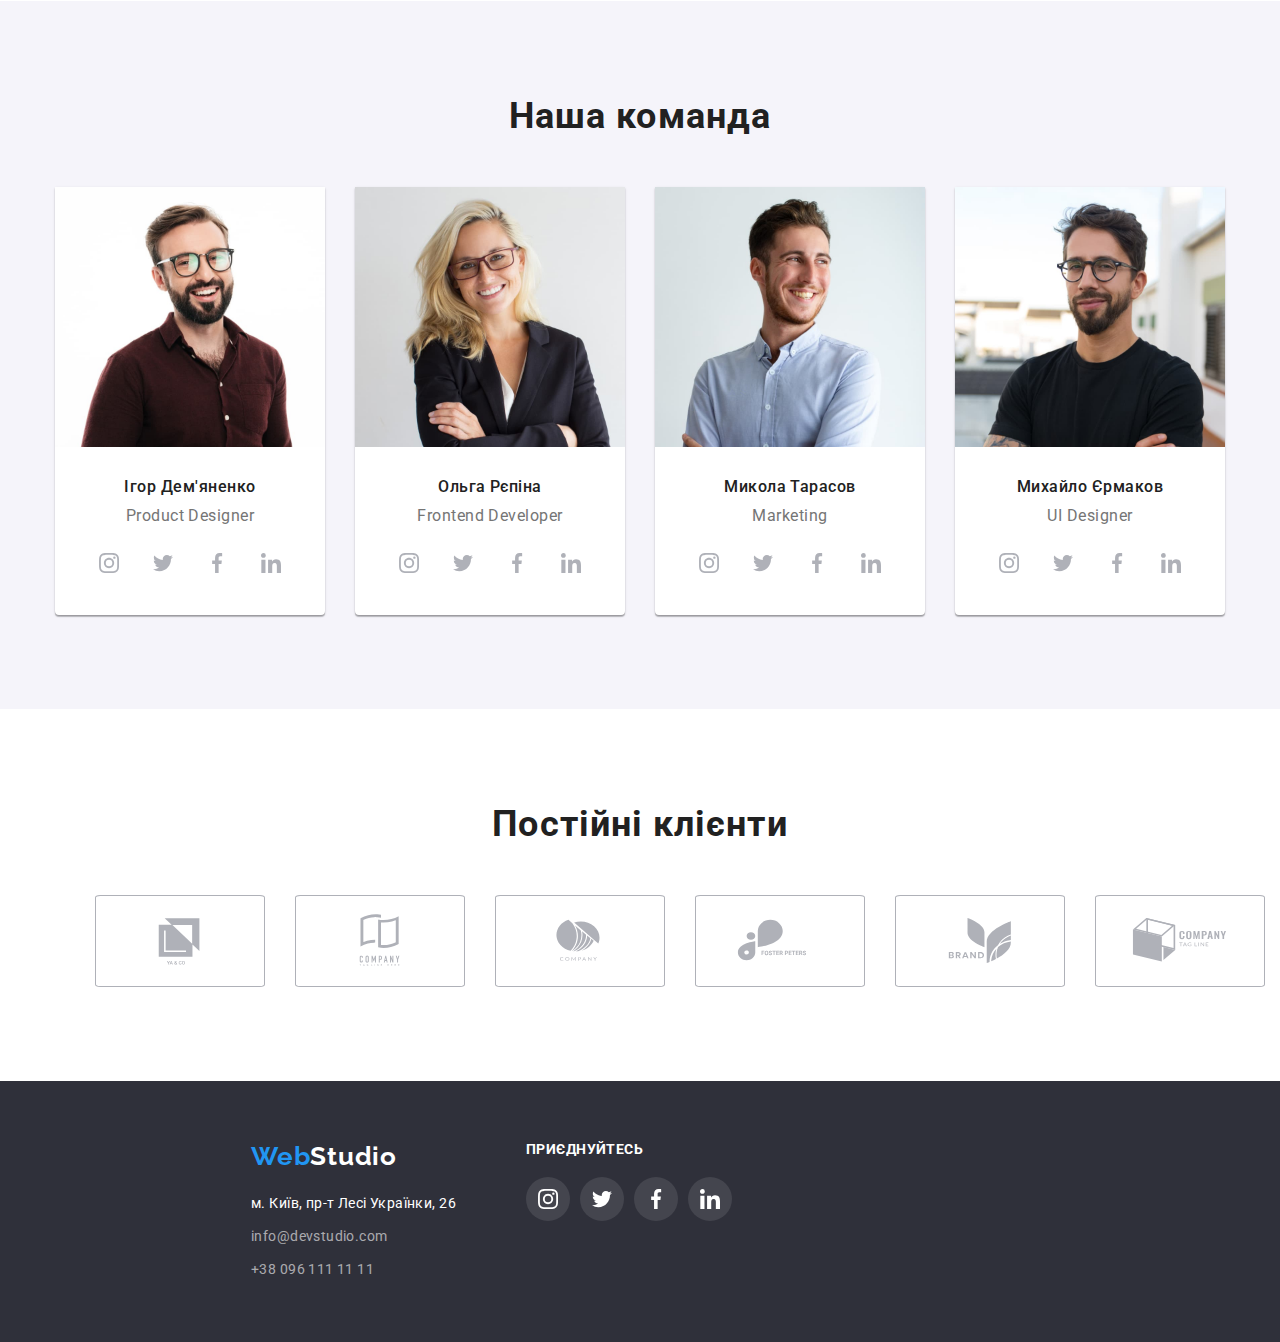
==== commit 5481d098: "2.0" ====
--- a/index.html
+++ b/index.html
@@ -291,9 +291,60 @@
         </ul>
       </div>
     </section>
+    <section class="section customers">
+<div class="container">
+<h2 class="title">Постійні клієнти</h2>
+<ul class="customers-list list">
+  <li class="customers-list-item">
+    <a class="customers-list-item-link link" href="">
+      <svg class="customers-list-item-icon" width="106" height="60">
+        <use href="images/icons.svg#icon-logo-1"></use>
+      </svg>
+    </a>
+  </li>
+  <li class="customers-list-item">
+    <a class="customers-list-item-link link" href="">
+      <svg class="customers-list-item-icon" width="106" height="60">
+        <use href="images/icons.svg#icon-logo-2"></use>
+      </svg>
+    </a>
+  </li>
+  <li class="customers-list-item">
+    <a class="customers-list-item-link link" href="">
+      <svg class="customers-list-item-icon" width="106" height="60">
+        <use href="images/icons.svg#icon-logo-3"></use>
+      </svg>
+    </a>
+  </li>
+  <li class="customers-list-item">
+    <a class="customers-list-item-link link" href="">
+      <svg class="customers-list-item-icon" width="106" height="60">
+        <use href="images/icons.svg#icon-logo-4"></use>
+      </svg>
+    </a>
+  </li>
+  <li class="customers-list-item">
+    <a class="customers-list-item-link link" href="">
+      <svg class="customers-list-item-icon" width="106" height="60">
+        <use href="images/icons.svg#icon-logo-5"></use>
+      </svg>
+    </a>
+  </li>
+  <li class="customers-list-item">
+    <a class="customers-list-item-link link" href="">
+      <svg class="customers-list-item-icon" width="106" height="60">
+        <use href="images/icons.svg#icon-logo-6"></use>
+      </svg>
+    </a>
+  </li>
+</ul>
+</div>
+    </section>
   </main>
   <footer class="footer">
     <div class="container logo-footer">
+      <ul class="footer-blocks list">
+        <li class="footer-first-block">
       <a class="logo-bottom link" href="index.html">
         <span class="web-logo">Web</span><span class="studio-logo-footer">Studio</span>
       </a>
@@ -302,6 +353,45 @@
         <a class="address-list-item link" href="mailto:info@devstudio.com">info@devstudio.com</a>
         <a class="address-list-item link" href="tel:+380961111111">+38 096 111 11 11</a>
       </address>
+        </li>
+        <li class="footer-second-block">    
+        <h3 class="footer-social-title">приєднуйтесь</h3>
+<ul class="footer-social-list list">
+      <li class="footer-social-list-item">
+      <a class="footer-social-list-link link" href="">
+        <svg class="footer-social-list-icon" width="20" height="20">
+          <use href="images/icons.svg#icon-instagram">
+          </use>
+        </svg>
+      </a>
+    </li>
+  <li class="footer-social-list-item">
+    <a class="footer-social-list-link link" href="">
+      <svg class="footer-social-list-icon" width="20" height="20">
+        <use href="images/icons.svg#icon-twitter">
+        </use>
+      </svg>
+    </a>
+  </li>
+  <li class="footer-social-list-item">
+    <a class="footer-social-list-link link" href="">
+      <svg class="footer-social-list-icon" width="20" height="20">
+        <use href="images/icons.svg#icon-facebook">
+        </use>
+      </svg>
+    </a>
+  </li>
+  <li class="footer-social-list-item">
+    <a class="footer-social-list-link link" href="">
+      <svg class="footer-social-list-icon" width="20" height="20">
+        <use href="images/icons.svg#icon-linkedin">
+        </use>
+      </svg>
+    </a>
+  </li>
+  </li>
+</ul>
+</ul>
     </div>
   </footer>
 </body>
--- a/css/styles.css
+++ b/css/styles.css
@@ -86,6 +86,7 @@
 }
 
 .logo-bottom {
+  display: inline-block;
   margin-bottom: 20px;
 }
 
@@ -216,14 +217,14 @@
   letter-spacing: 0.06em;
   color: var(--light-color);
   background: var(--accent-color);
-  box-shadow: 0px 4px 4px rgba(0, 0, 0, 0.15);
-  border-radius: 4px;
   cursor: pointer;
 }
 
 .modal-btn:hover,
 .modal-btn:focus {
-  background: var(--accent-color);
+background: #2196F3;
+box-shadow: 0px 4px 4px rgba(0, 0, 0, 0.15);
+border-radius: 4px;
 }
 
 .title {
@@ -377,7 +378,34 @@
 
 .social-list-link:hover .social-list-icon,
 .social-list-link:focus .social-list-icon {
-  fill: white;
+  fill: var(--light-color);
+}
+
+.customers-list {
+  display: flex;
+  align-items: center;
+  justify-content: space-between;
+}
+
+.customers-list-item-link {
+  display: flex;
+  align-items: center;
+  justify-content: center;
+  fill: #afb1b8;
+  border: 1px solid #afb1b8;
+  border-radius: 3%;
+  width: 170px;
+  height: 92px;
+}
+
+.customers-list-item-link:hover,
+.customers-list-item-link:focus {
+  fill: var(--accent-color);
+  border: 1px solid var(--accent-color);
+}
+
+.customers-list-item:not(:last-child) {
+  margin-right: 30px;
 }
 
 /* Footer */
@@ -416,6 +444,59 @@
   display: flex;
   flex-direction: column;
   justify-content: flex-start;
+}
+
+.footer-blocks {
+  display: flex;
+  justify-content: flex-start;
+  margin-left: 156px;
+}
+
+.footer-second-block {
+  margin-left: 70px;
+}
+
+.footer-social-title {
+  font-weight: 700;
+  font-size: 14px;
+  line-height: 16px;
+  letter-spacing: 0.03em;
+  text-transform: uppercase;
+  color: var(--light-color);
+}
+
+.footer-social-list {
+  display: flex;
+  justify-content: space-between;
+  padding-left: 32px;
+  padding-right: 32px;
+  align-items: center;
+  margin-left: 0;
+  padding-left: 0;
+}
+
+.footer-social-list-link {
+  display: flex;
+  align-items: center;
+  justify-content: center;
+  width: 44px;
+  height: 44px;
+  border-radius: 50%;
+  background: rgba(255, 255, 255, 0.1);
+  margin-top: 20px;
+}
+
+.footer-social-list-item:not(:last-child) {
+  margin-right: 10px;
+}
+
+.footer-social-list-icon {
+  fill: var(--light-color);
+}
+
+.footer-social-list-link:hover,
+.footer-social-list-link:focus {
+  background-color: var(--accent-color);
 }
 
 /* Portfolio */
@@ -450,6 +531,8 @@
 .filter-btn:focus {
   background-color: var(--accent-color);
   color: #ffffff;
+  box-shadow: 0px 3px 1px rgba(0, 0, 0, 0.1), 0px 1px 2px rgba(0, 0, 0, 0.08), 0px 2px 2px rgba(0, 0, 0, 0.12);
+border-radius: 4px;
 }
 
 .project-title {
@@ -477,9 +560,17 @@
 }
 
 .projects-list-item {
-  margin-right: 30px;
+  margin-right: 28px;
   margin-top: 30px;
   flex-basis: calc((100% - 90px) / 3);
+}
+
+.projects-list-item:hover,
+.projects-list-item:focus {
+  background: #ffffff;
+  border: 1px solid #eeeeee;
+  box-shadow: 0px 1px 1px rgba(0, 0, 0, 0.12), 0px 4px 4px rgba(0, 0, 0, 0.06),
+    1px 4px 6px rgba(0, 0, 0, 0.16);
 }
 
 .project-item-wrapper {
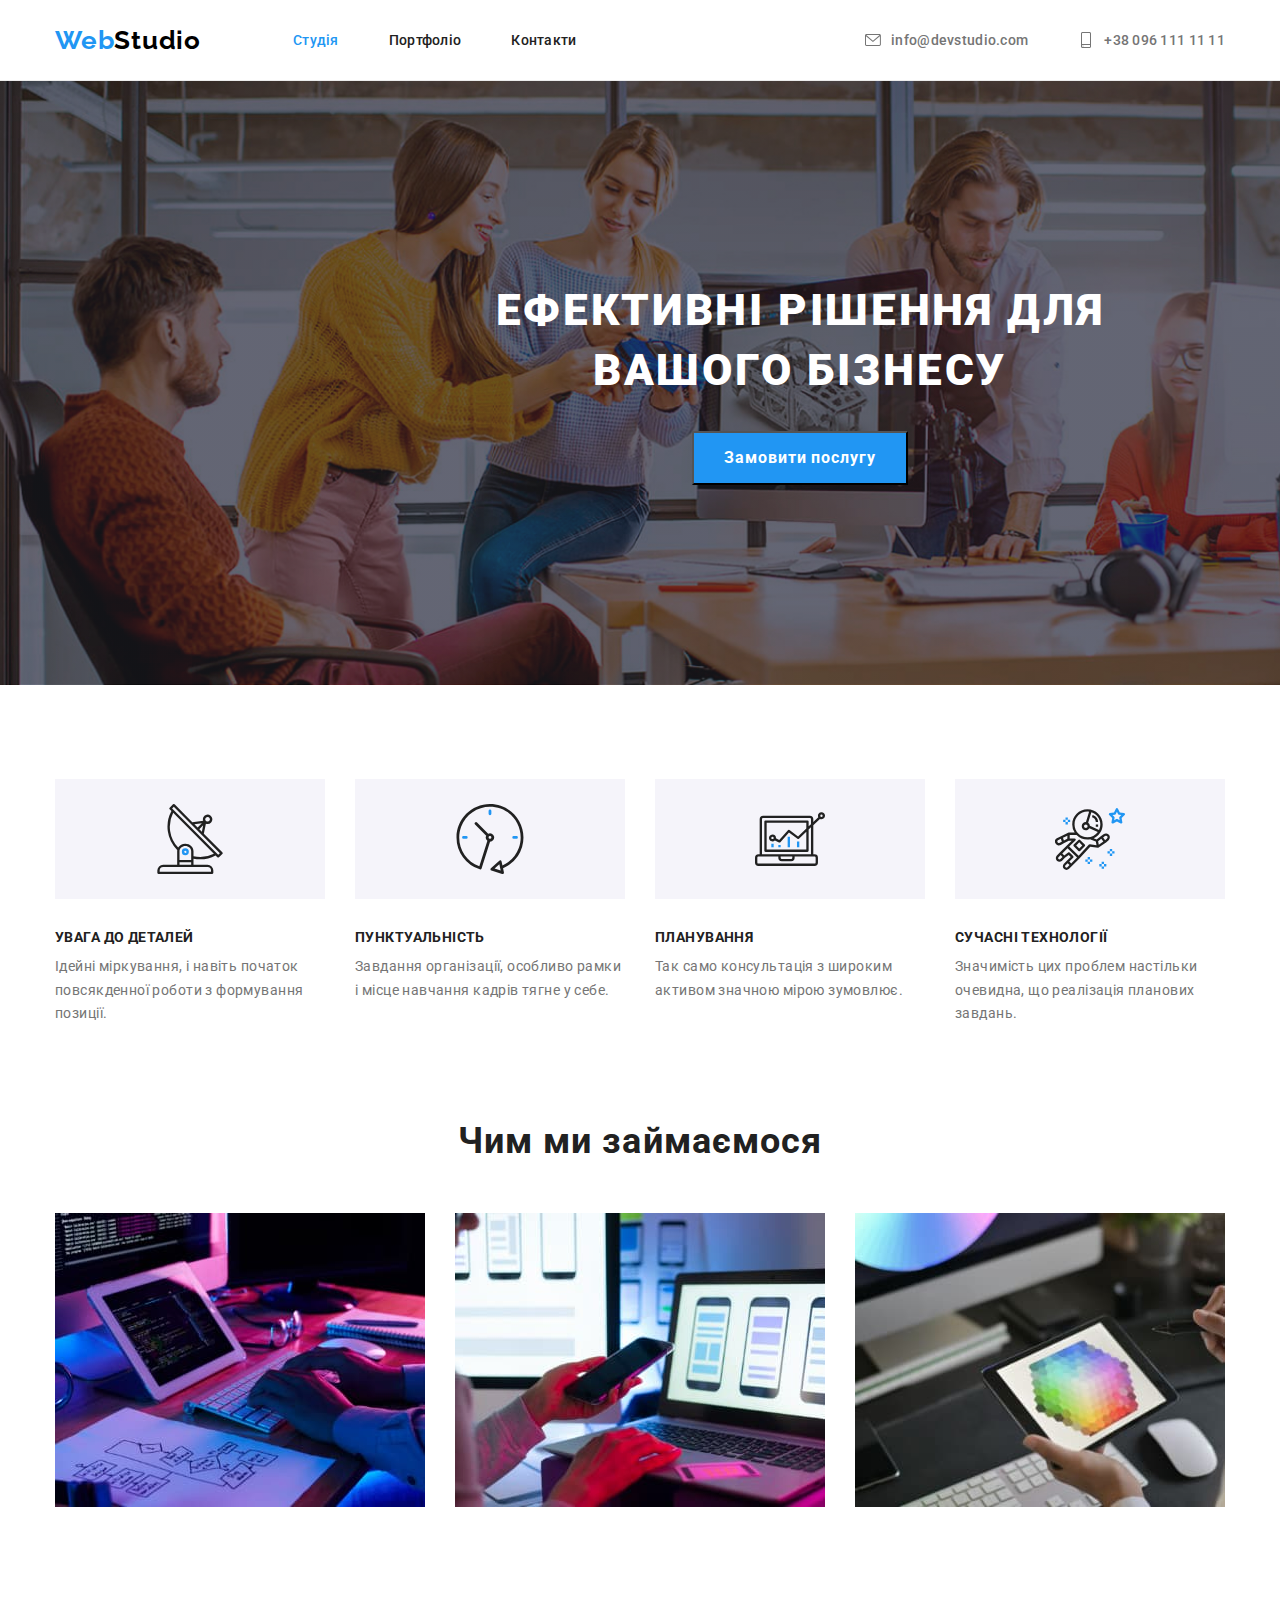
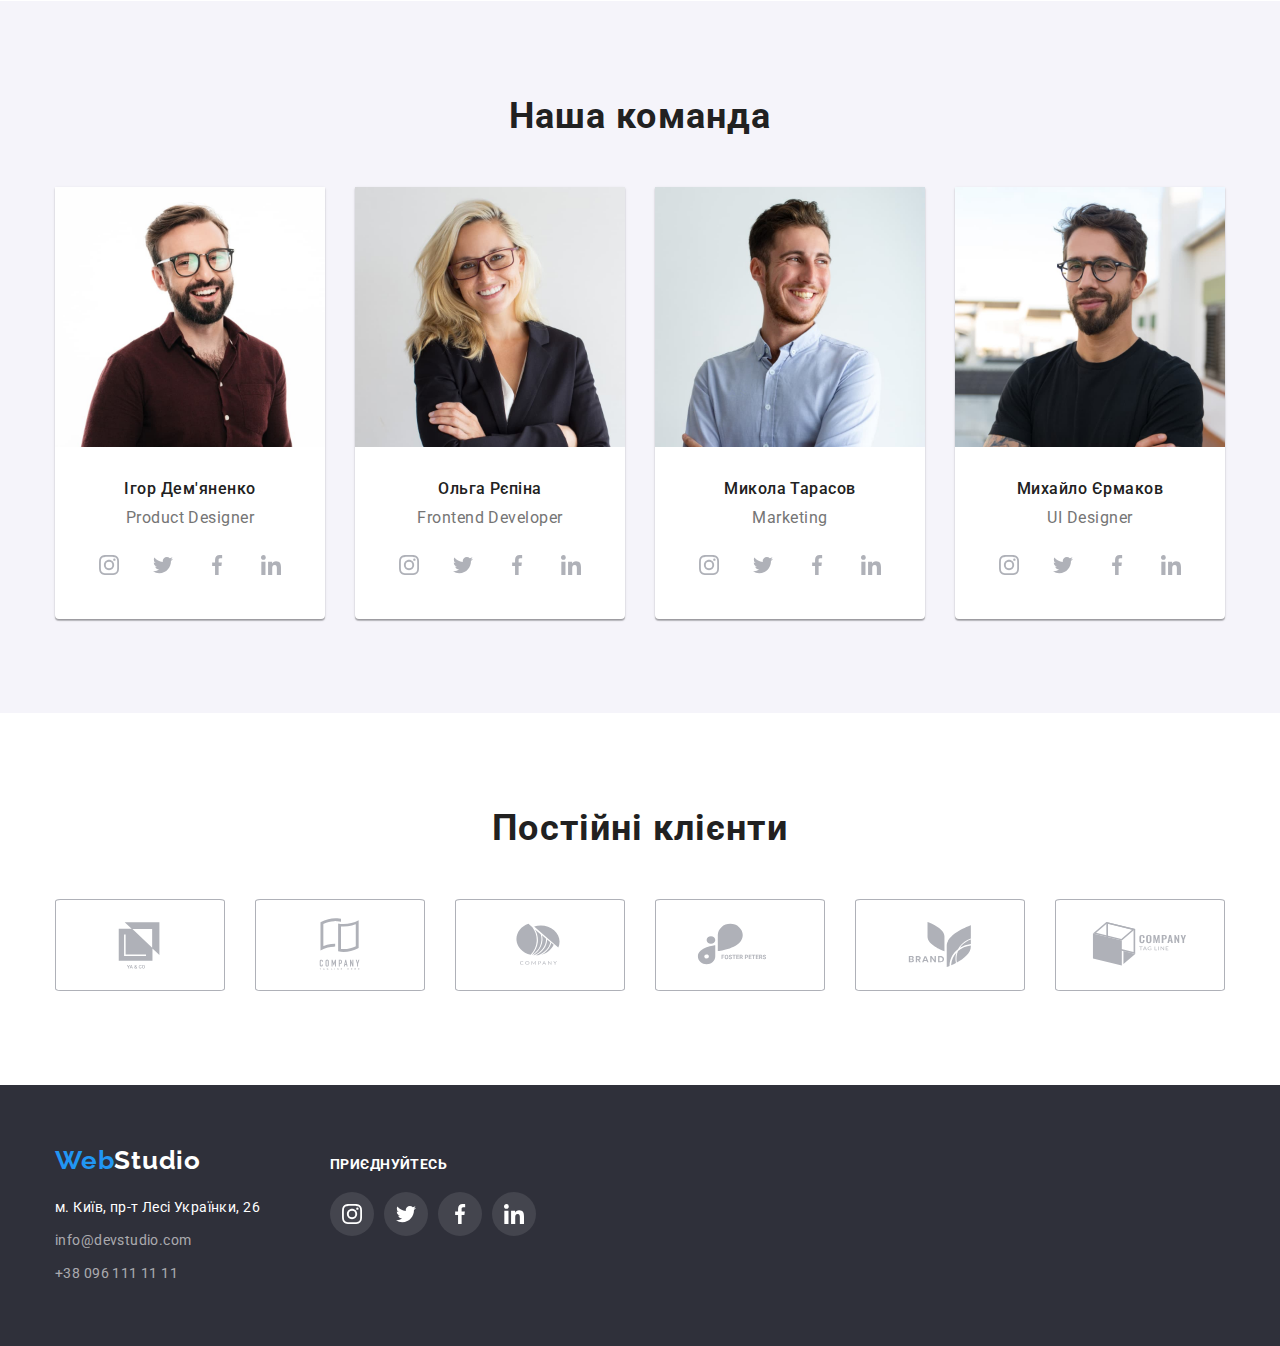
==== commit 5962afdc: "3.0" ====
--- a/index.html
+++ b/index.html
@@ -63,9 +63,11 @@
         <h2 class="title visually-hidden">Наші переваги</h2>
         <ul class="features-list list">
           <li class="features-list-item list">
-            <svg class="features-list-item-icon" width="70" height="70">
-              <use href="images/icons.svg#icon-antenna"></use>
-            </svg>
+            <div class="features-list-item-container">
+              <svg class="features-list-item-icon" width="70" height="70">
+                <use href="images/icons.svg#icon-antenna"></use>
+              </svg>
+            </div>
             <h3 class="features-list-item-title">Увага до деталей</h3>
             <p class="features-list-item-dscr">
               Ідейні міркування, і навіть початок повсякденної роботи з
@@ -73,9 +75,11 @@
             </p>
           </li>
           <li class="features-list-item list">
-            <svg class="features-list-item-icon" width="70" height="70">
-              <use href="images/icons.svg#icon-clock"></use>
-            </svg>
+            <div class="features-list-item-container">
+              <svg class="features-list-item-icon" width="70" height="70">
+                <use href="images/icons.svg#icon-clock"></use>
+              </svg>
+            </div>
             <h3 class="features-list-item-title">Пунктуальність</h3>
             <p class="features-list-item-dscr">
               Завдання організації, особливо рамки і місце навчання кадрів тягне
@@ -83,18 +87,22 @@
             </p>
           </li>
           <li class="features-list-item list">
-            <svg class="features-list-item-icon" width="70" height="70">
-              <use href="images/icons.svg#icon-diagram"></use>
-            </svg>
+            <div class="features-list-item-container">
+              <svg class="features-list-item-icon" width="70" height="70">
+                <use href="images/icons.svg#icon-diagram"></use>
+              </svg>
+            </div>
             <h3 class="features-list-item-title">Планування</h3>
             <p class="features-list-item-dscr">
               Так само консультація з широким активом значною мірою зумовлює.
             </p>
           </li>
           <li class="features-list-item list">
-            <svg class="features-list-item-icon" width="70" height="70">
-              <use href="images/icons.svg#icon-astronaut"></use>
-            </svg>
+            <div class="features-list-item-container">
+              <svg class="features-list-item-icon" width="70" height="70">
+                <use href="images/icons.svg#icon-astronaut"></use>
+              </svg>
+            </div>
             <h3 class="features-list-item-title">Сучасні технології</h3>
             <p class="features-list-item-dscr">
               Значимість цих проблем настільки очевидна, що реалізація планових
@@ -292,106 +300,105 @@
       </div>
     </section>
     <section class="section customers">
-<div class="container">
-<h2 class="title">Постійні клієнти</h2>
-<ul class="customers-list list">
-  <li class="customers-list-item">
-    <a class="customers-list-item-link link" href="">
-      <svg class="customers-list-item-icon" width="106" height="60">
-        <use href="images/icons.svg#icon-logo-1"></use>
-      </svg>
-    </a>
-  </li>
-  <li class="customers-list-item">
-    <a class="customers-list-item-link link" href="">
-      <svg class="customers-list-item-icon" width="106" height="60">
-        <use href="images/icons.svg#icon-logo-2"></use>
-      </svg>
-    </a>
-  </li>
-  <li class="customers-list-item">
-    <a class="customers-list-item-link link" href="">
-      <svg class="customers-list-item-icon" width="106" height="60">
-        <use href="images/icons.svg#icon-logo-3"></use>
-      </svg>
-    </a>
-  </li>
-  <li class="customers-list-item">
-    <a class="customers-list-item-link link" href="">
-      <svg class="customers-list-item-icon" width="106" height="60">
-        <use href="images/icons.svg#icon-logo-4"></use>
-      </svg>
-    </a>
-  </li>
-  <li class="customers-list-item">
-    <a class="customers-list-item-link link" href="">
-      <svg class="customers-list-item-icon" width="106" height="60">
-        <use href="images/icons.svg#icon-logo-5"></use>
-      </svg>
-    </a>
-  </li>
-  <li class="customers-list-item">
-    <a class="customers-list-item-link link" href="">
-      <svg class="customers-list-item-icon" width="106" height="60">
-        <use href="images/icons.svg#icon-logo-6"></use>
-      </svg>
-    </a>
-  </li>
-</ul>
-</div>
+      <div class="container">
+        <h2 class="title">Постійні клієнти</h2>
+        <ul class="customers-list list">
+          <li class="customers-list-item">
+            <a class="customers-list-item-link link" href="">
+              <svg class="customers-list-item-icon" width="106" height="60">
+                <use href="images/icons.svg#icon-logo-1"></use>
+              </svg>
+            </a>
+          </li>
+          <li class="customers-list-item">
+            <a class="customers-list-item-link link" href="">
+              <svg class="customers-list-item-icon" width="106" height="60">
+                <use href="images/icons.svg#icon-logo-2"></use>
+              </svg>
+            </a>
+          </li>
+          <li class="customers-list-item">
+            <a class="customers-list-item-link link" href="">
+              <svg class="customers-list-item-icon" width="106" height="60">
+                <use href="images/icons.svg#icon-logo-3"></use>
+              </svg>
+            </a>
+          </li>
+          <li class="customers-list-item">
+            <a class="customers-list-item-link link" href="">
+              <svg class="customers-list-item-icon" width="106" height="60">
+                <use href="images/icons.svg#icon-logo-4"></use>
+              </svg>
+            </a>
+          </li>
+          <li class="customers-list-item">
+            <a class="customers-list-item-link link" href="">
+              <svg class="customers-list-item-icon" width="106" height="60">
+                <use href="images/icons.svg#icon-logo-5"></use>
+              </svg>
+            </a>
+          </li>
+          <li class="customers-list-item">
+            <a class="customers-list-item-link link" href="">
+              <svg class="customers-list-item-icon" width="106" height="60">
+                <use href="images/icons.svg#icon-logo-6"></use>
+              </svg>
+            </a>
+          </li>
+        </ul>
+      </div>
     </section>
   </main>
   <footer class="footer">
     <div class="container logo-footer">
-      <ul class="footer-blocks list">
-        <li class="footer-first-block">
-      <a class="logo-bottom link" href="index.html">
-        <span class="web-logo">Web</span><span class="studio-logo-footer">Studio</span>
-      </a>
-      <address class="address-list list link">
-        <span class="address-list-item address">м. Київ, пр-т Лесі Українки, 26</span>
-        <a class="address-list-item link" href="mailto:info@devstudio.com">info@devstudio.com</a>
-        <a class="address-list-item link" href="tel:+380961111111">+38 096 111 11 11</a>
-      </address>
-        </li>
-        <li class="footer-second-block">    
+      <div class="footer-first-block">
+        <a class="logo-bottom link" href="index.html">
+          <span class="web-logo">Web</span><span class="studio-logo-footer">Studio</span>
+        </a>
+        <address class="address-list list link">
+          <span class="address-list-item address">м. Київ, пр-т Лесі Українки, 26</span>
+          <a class="address-list-item link" href="mailto:info@devstudio.com">info@devstudio.com</a>
+          <a class="address-list-item link" href="tel:+380961111111">+38 096 111 11 11</a>
+        </address>
+      </div>
+      <div class="footer-second-block">
         <h3 class="footer-social-title">приєднуйтесь</h3>
-<ul class="footer-social-list list">
-      <li class="footer-social-list-item">
-      <a class="footer-social-list-link link" href="">
-        <svg class="footer-social-list-icon" width="20" height="20">
-          <use href="images/icons.svg#icon-instagram">
-          </use>
-        </svg>
-      </a>
-    </li>
-  <li class="footer-social-list-item">
-    <a class="footer-social-list-link link" href="">
-      <svg class="footer-social-list-icon" width="20" height="20">
-        <use href="images/icons.svg#icon-twitter">
-        </use>
-      </svg>
-    </a>
-  </li>
-  <li class="footer-social-list-item">
-    <a class="footer-social-list-link link" href="">
-      <svg class="footer-social-list-icon" width="20" height="20">
-        <use href="images/icons.svg#icon-facebook">
-        </use>
-      </svg>
-    </a>
-  </li>
-  <li class="footer-social-list-item">
-    <a class="footer-social-list-link link" href="">
-      <svg class="footer-social-list-icon" width="20" height="20">
-        <use href="images/icons.svg#icon-linkedin">
-        </use>
-      </svg>
-    </a>
-  </li>
-  </li>
-</ul>
-</ul>
+        <ul class="footer-social-list list">
+          <li class="footer-social-list-item">
+            <a class="footer-social-list-link link" href="">
+              <svg class="footer-social-list-icon" width="20" height="20">
+                <use href="images/icons.svg#icon-instagram">
+                </use>
+              </svg>
+            </a>
+          </li>
+          <li class="footer-social-list-item">
+            <a class="footer-social-list-link link" href="">
+              <svg class="footer-social-list-icon" width="20" height="20">
+                <use href="images/icons.svg#icon-twitter">
+                </use>
+              </svg>
+            </a>
+          </li>
+          <li class="footer-social-list-item">
+            <a class="footer-social-list-link link" href="">
+              <svg class="footer-social-list-icon" width="20" height="20">
+                <use href="images/icons.svg#icon-facebook">
+                </use>
+              </svg>
+            </a>
+          </li>
+          <li class="footer-social-list-item">
+            <a class="footer-social-list-link link" href="">
+              <svg class="footer-social-list-icon" width="20" height="20">
+                <use href="images/icons.svg#icon-linkedin">
+                </use>
+              </svg>
+            </a>
+          </li>
+          </li>
+        </ul>
+      </div>
     </div>
   </footer>
 </body>
--- a/css/styles.css
+++ b/css/styles.css
@@ -188,6 +188,8 @@
   background-position: center;
   background-size: cover;
   padding: 200px 0;
+  width: 1600px;
+  margin: 0 auto;
 }
 
 /* Main */
@@ -222,9 +224,9 @@
 
 .modal-btn:hover,
 .modal-btn:focus {
-background: #2196F3;
-box-shadow: 0px 4px 4px rgba(0, 0, 0, 0.15);
-border-radius: 4px;
+  background: #2196f3;
+  box-shadow: 0px 4px 4px rgba(0, 0, 0, 0.15);
+  border-radius: 4px;
 }
 
 .title {
@@ -262,10 +264,15 @@
 .features-list-item-icon {
   display: flex;
   align-items: center;
-  padding: 25px 100px;
-  background-color: #f5f4fa;
+}
+
+.features-list-item-container {
   width: 270px;
   height: 120px;
+  display: flex;
+  align-items: center;
+  justify-content: center;
+  background-color: #f5f4fa;
   margin-bottom: 30px;
 }
 
@@ -329,8 +336,8 @@
 }
 
 .team-item-wrapper {
-  padding-top: 30px;
-  padding-bottom: 30px;
+  padding-top: 32px;
+  padding-bottom: 32px;
 }
 
 .team-list-member-name {
@@ -352,10 +359,10 @@
 
 .social-list {
   display: flex;
-  justify-content: space-between;
-  padding-left: 32px;
-  padding-right: 32px;
+  justify-content: center;
+  align-items: center;
   margin-top: 16px;
+  padding: 0;
 }
 
 .social-list-link {
@@ -367,6 +374,10 @@
   border-radius: 50%;
 }
 
+.social-list-item:not(:last-child) {
+  margin-right: 10px;
+}
+
 .social-list-icon {
   fill: #afb1b8;
 }
@@ -384,7 +395,8 @@
 .customers-list {
   display: flex;
   align-items: center;
-  justify-content: space-between;
+  justify-content: center;
+  padding: 0;
 }
 
 .customers-list-item-link {
@@ -442,8 +454,8 @@
 
 .logo-footer {
   display: flex;
-  flex-direction: column;
-  justify-content: flex-start;
+  flex-direction: row;
+  align-items: baseline;
 }
 
 .footer-blocks {
@@ -467,12 +479,9 @@
 
 .footer-social-list {
   display: flex;
-  justify-content: space-between;
-  padding-left: 32px;
-  padding-right: 32px;
-  align-items: center;
-  margin-left: 0;
+  align-items: center;
   padding-left: 0;
+  margin-top: 20px;
 }
 
 .footer-social-list-link {
@@ -483,7 +492,6 @@
   height: 44px;
   border-radius: 50%;
   background: rgba(255, 255, 255, 0.1);
-  margin-top: 20px;
 }
 
 .footer-social-list-item:not(:last-child) {
@@ -531,8 +539,8 @@
 .filter-btn:focus {
   background-color: var(--accent-color);
   color: #ffffff;
-  box-shadow: 0px 3px 1px rgba(0, 0, 0, 0.1), 0px 1px 2px rgba(0, 0, 0, 0.08), 0px 2px 2px rgba(0, 0, 0, 0.12);
-border-radius: 4px;
+  box-shadow: 0px 3px 1px rgba(0, 0, 0, 0.1), 0px 1px 2px rgba(0, 0, 0, 0.08),
+    0px 2px 2px rgba(0, 0, 0, 0.12);
 }
 
 .project-title {
@@ -560,17 +568,9 @@
 }
 
 .projects-list-item {
-  margin-right: 28px;
+  margin-right: 30px;
   margin-top: 30px;
   flex-basis: calc((100% - 90px) / 3);
-}
-
-.projects-list-item:hover,
-.projects-list-item:focus {
-  background: #ffffff;
-  border: 1px solid #eeeeee;
-  box-shadow: 0px 1px 1px rgba(0, 0, 0, 0.12), 0px 4px 4px rgba(0, 0, 0, 0.06),
-    1px 4px 6px rgba(0, 0, 0, 0.16);
 }
 
 .project-item-wrapper {
@@ -579,3 +579,15 @@
   border-left: 1px solid #eeeeee;
   border-right: 1px solid #eeeeee;
 }
+
+.projects-list-link {
+  display: flex;
+  justify-content: center;
+  align-items: center;
+}
+
+.projects-list-link:hover,
+.projects-list-link:focus {
+  box-shadow: 0px 1px 1px rgba(0, 0, 0, 0.12), 0px 4px 4px rgba(0, 0, 0, 0.06),
+    1px 4px 6px rgba(0, 0, 0, 0.16);
+}
